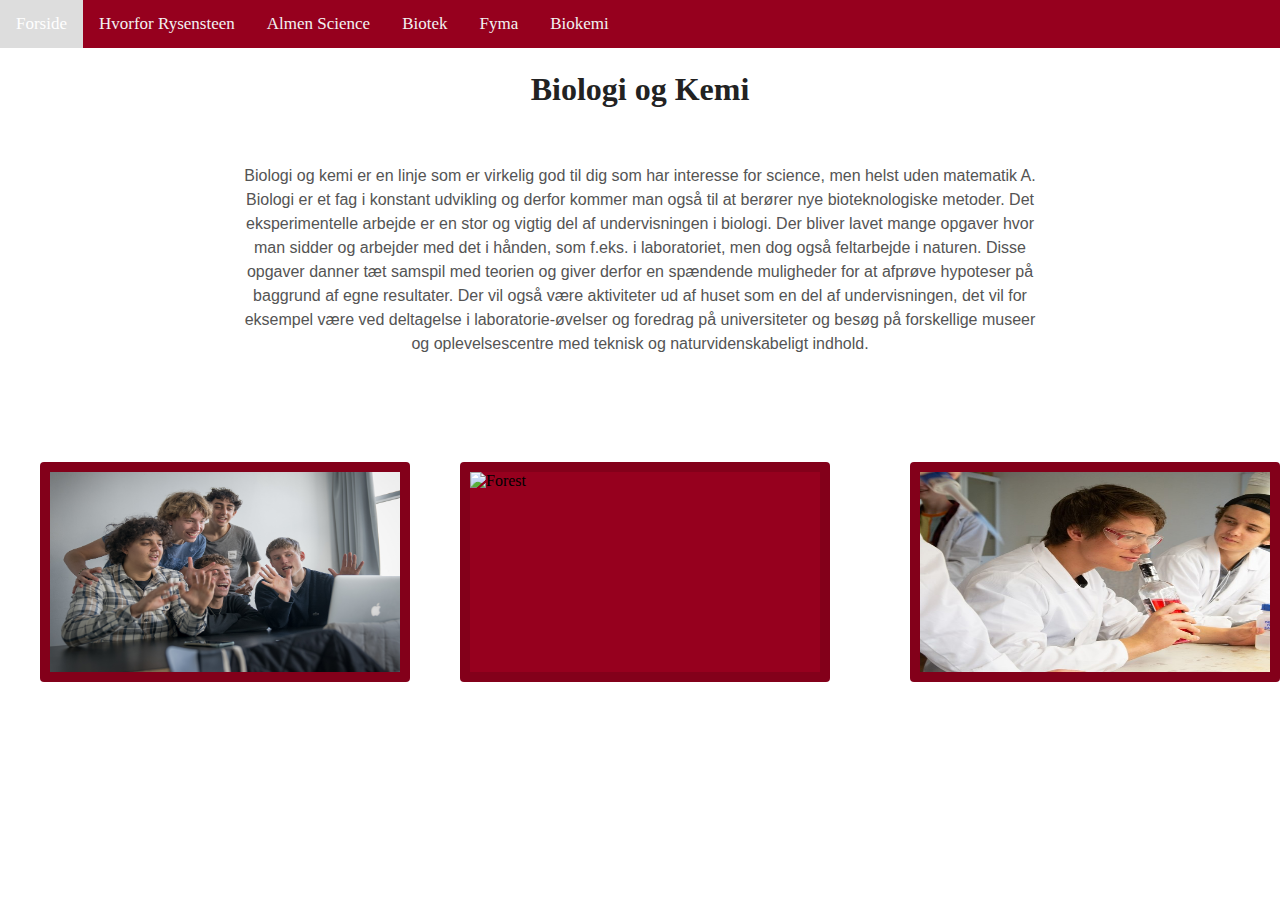
==== Biokemi.html @ 8f191b34 "Add files via upload" ====
<!DOCTYPE html>
<html>
<head>
 
<meta charset="UTF-8">

<link rel="stylesheet" href="style.css">
</head> 
<body>

<!-- Top navigation -->
<div class="topnav">

  <!-- Centered link -->
  <div class="topnav-centered">
    <a href="index.html">Forside</a>

  </div>
  <!-- Left-aligned links (default) -->
  <a href="Elever.html">Hvorfor Rysensteen</a>
  <a href="studieretninger.html">Almen Science</a>
     <a href="Biotekt.html">Biotek</a>
      <a href="Fyma.html">Fyma</a>
     <a href="Biokemi.html">Biokemi</a>


</div>

<h1>Biologi og Kemi</h1>
<p>Biologi og kemi er en linje som er virkelig god til dig som har interesse  for science, men helst uden matematik A. Biologi er et fag i konstant udvikling og derfor kommer man også til at berører nye bioteknologiske metoder. Det eksperimentelle arbejde er en stor og vigtig del af undervisningen i biologi. Der bliver lavet mange opgaver hvor man sidder og arbejder med det i hånden, som f.eks. i laboratoriet, men dog også feltarbejde i naturen. Disse opgaver danner tæt samspil med teorien og giver derfor en spændende muligheder for at afprøve hypoteser på baggrund af egne resultater.
Der vil også være aktiviteter ud af huset som en del af undervisningen, det vil for eksempel være ved deltagelse i laboratorie-øvelser og foredrag på universiteter og besøg på forskellige museer og oplevelsescentre med teknisk og naturvidenskabeligt indhold.
    </p>

        
    <div class="row">
  <div class="column">
    <img src="biokemi3.png" alt="rys" style="float:right;width:350px;height:200px;">
  </div>
        
<div class="column">
    <img src="biokemi2.png" alt="Forest"style="position:relative;left:190px;top:21px;width:350px;height:200px;">
</div>
      

  <div class="column">
    <img src="biokemi1.png" alt="Mountains" style="position:relative;left:-230px;top:-220px;width:350px;height:200px;">
  </div>
        
  </div>
    
</body>
</html>
---- style.css ----
body {
    
  margin: 0;
  font-family: Times New Roman, Helvetica, sans-serif;
}
.topnav {
  position: relative;
  overflow: hidden;
  background-color: rgb(150,0,30);
}

.topnav a {
  float: left;
  color: #f2f2f2;
  text-align: center;
  padding: 14px 16px;
  text-decoration: none;
  font-size: 17px;
}

.topnav a:hover {
  background-color: #ddd;
  color: white;
}

.topnav a.active {
  color: white;
}


.topnav-right {
  float: right;
}

/* Responsive navigation menu (for mobile devices) */
@media screen and (max-width: 600px) {
  .topnav a, .topnav-right {
    float: none;
    display: block;
    }
  }

  .topnav-centered a {
    position: relative;
    top: 0;
    left: 0;
    transform: none;
    }
   
    p,p2 {
   
    background: #fff;
    box-shadow: 0 0 2px rgba(300, 0, 0, );
    color: #545454;
    font-family: "Helvetica Neue", Helvetica, Arial, sans-serif;
    font-size: 16px;
    line-height: 1.5;
    margin: 0 auto;
    max-width: 800px;
    padding: 2em 2em 4em;
    text-align:center;
    }

h1,h2 {
    color: #222;
    font-weight: 600;
    line-height: 1.3;
    text-align: center;
    
}

a {
    color: #0083e8;
}


samp {
    display: none;
}

img {
    animation: colorize 2s cubic-bezier(0, 0, .78, .36) 1;
    background: rgb(150,0,30);
    border: 10px solid rgba(0, 0, 0, 0.12);
    border-radius: 4px;
    display: block;
    margin: 1.3em auto;
    max-width: 95%;
    
}



}

/* Create three equal columns that float next to each other */
.column {
    column-count: 3;
  float: left;
  width: 33%;
}
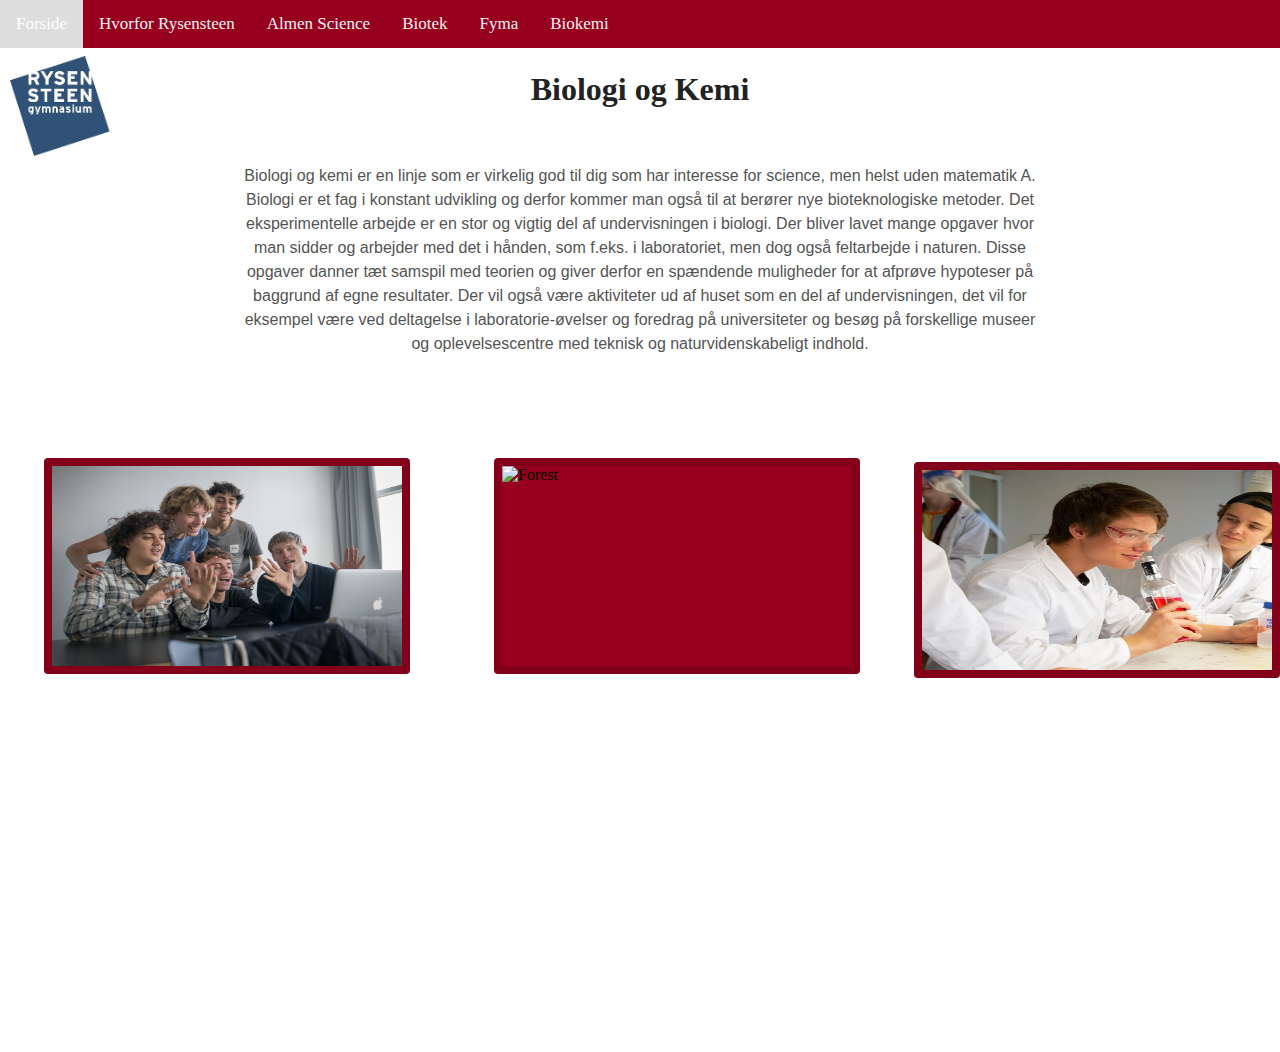
==== commit 6444351b: "Add files via upload" ====
--- a/Biokemi.html
+++ b/Biokemi.html
@@ -38,7 +38,7 @@
   </div>
         
 <div class="column">
-    <img src="biokemi2.png" alt="Forest"style="position:relative;left:190px;top:21px;width:350px;height:200px;">
+    <img src="biokemi2.png" alt="Forest"style="position:relative;left:220px;top:17px;width:350px;height:200px;">
 </div>
       
 
@@ -48,5 +48,9 @@
         
   </div>
     
+    <div class="ekstra"> 
+    <img src="ryslogo.png" alt="girl"style="position:relative;left:-580px;top:-867px;width:-190px;height:100px;">
+    </div> 
+    
 </body>
 </html>--- a/style.css
+++ b/style.css
@@ -49,7 +49,7 @@
     transform: none;
     }
    
-    p,p2 {
+    p {
    
     background: #fff;
     box-shadow: 0 0 2px rgba(300, 0, 0, );
@@ -80,14 +80,26 @@
     display: none;
 }
 
-img {
+.column img {
     animation: colorize 2s cubic-bezier(0, 0, .78, .36) 1;
     background: rgb(150,0,30);
-    border: 10px solid rgba(0, 0, 0, 0.12);
+    border: 8px solid rgba(0, 0, 0, 0.12);
     border-radius: 4px;
     display: block;
     margin: 1.3em auto;
     max-width: 95%;
+    
+}
+
+.ekstra img {
+    border:1px
+    background: rgb(150,0,30);
+    border: 8px solid rgba(0, 0, 0, 0);
+    border-radius: 4px;
+    display: block;
+    margin: 1.3em auto;
+    max-width: 95%;
+    
     
 }
 
